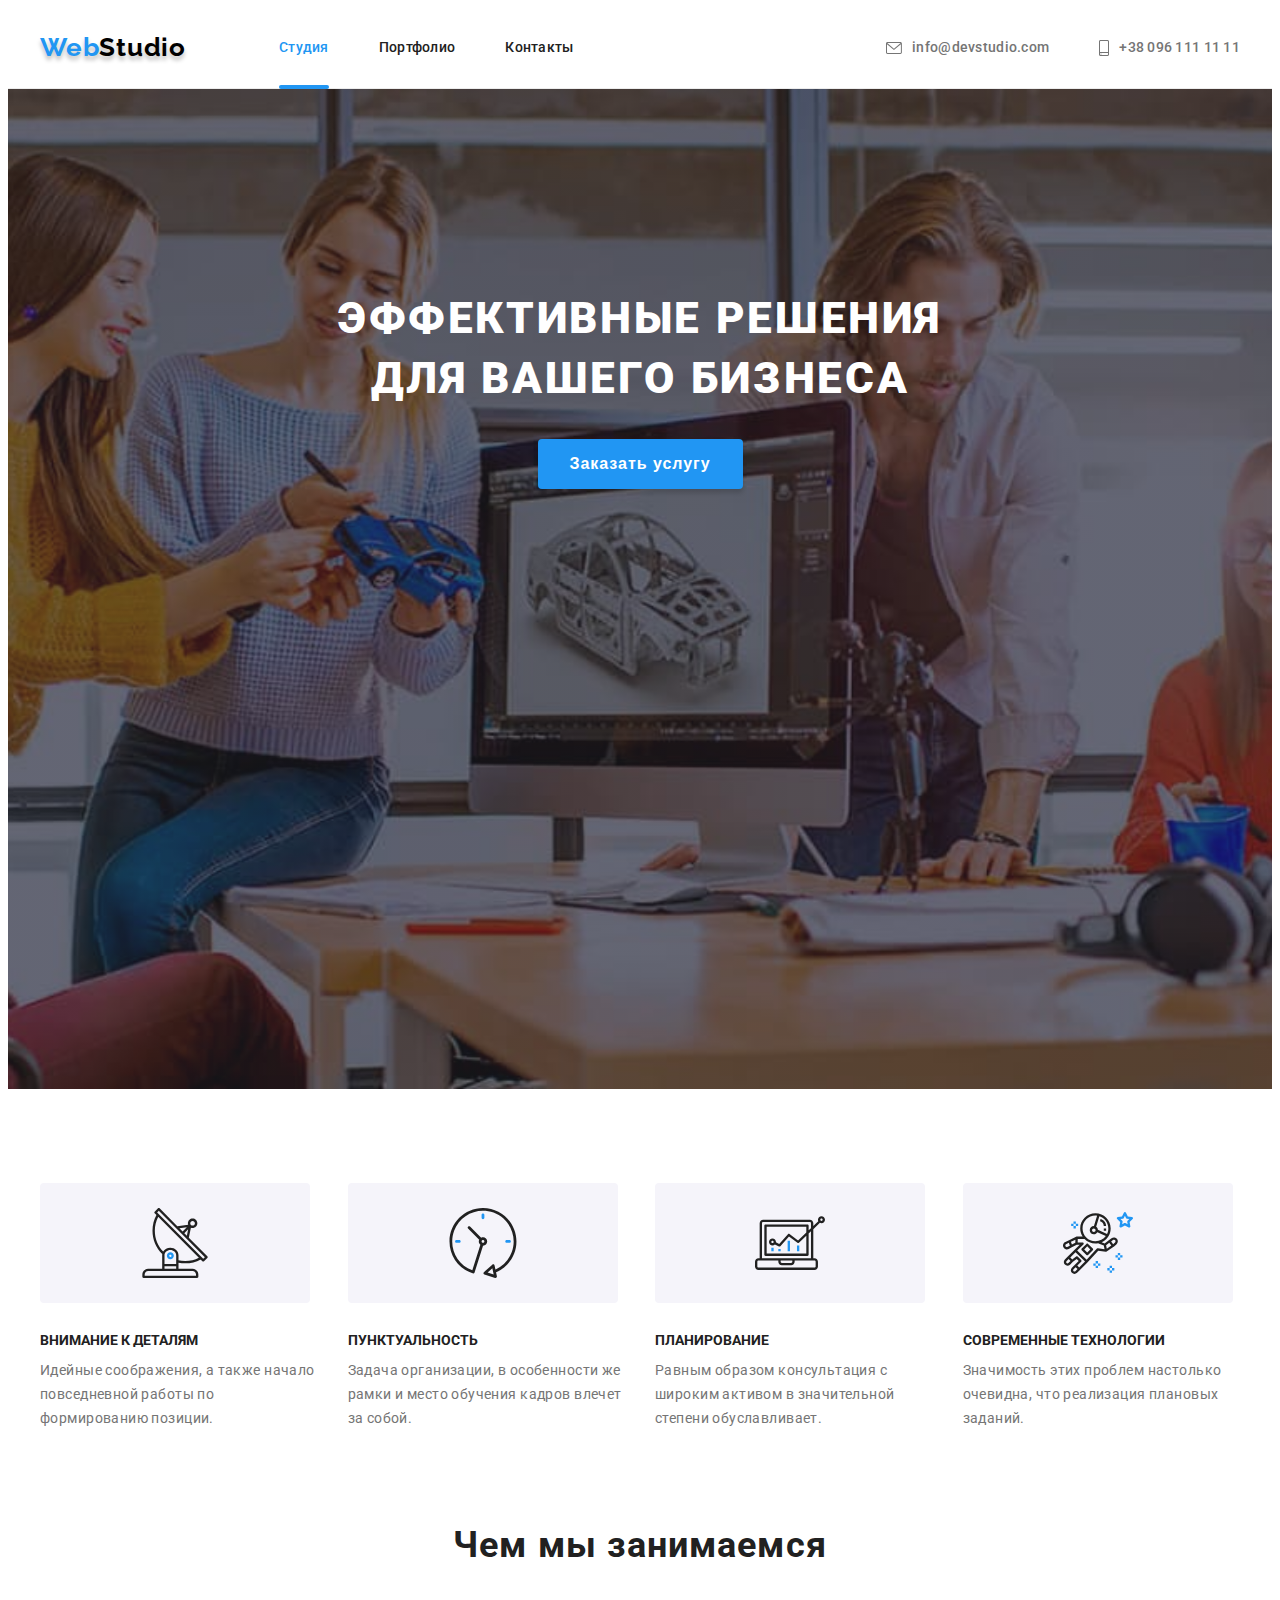
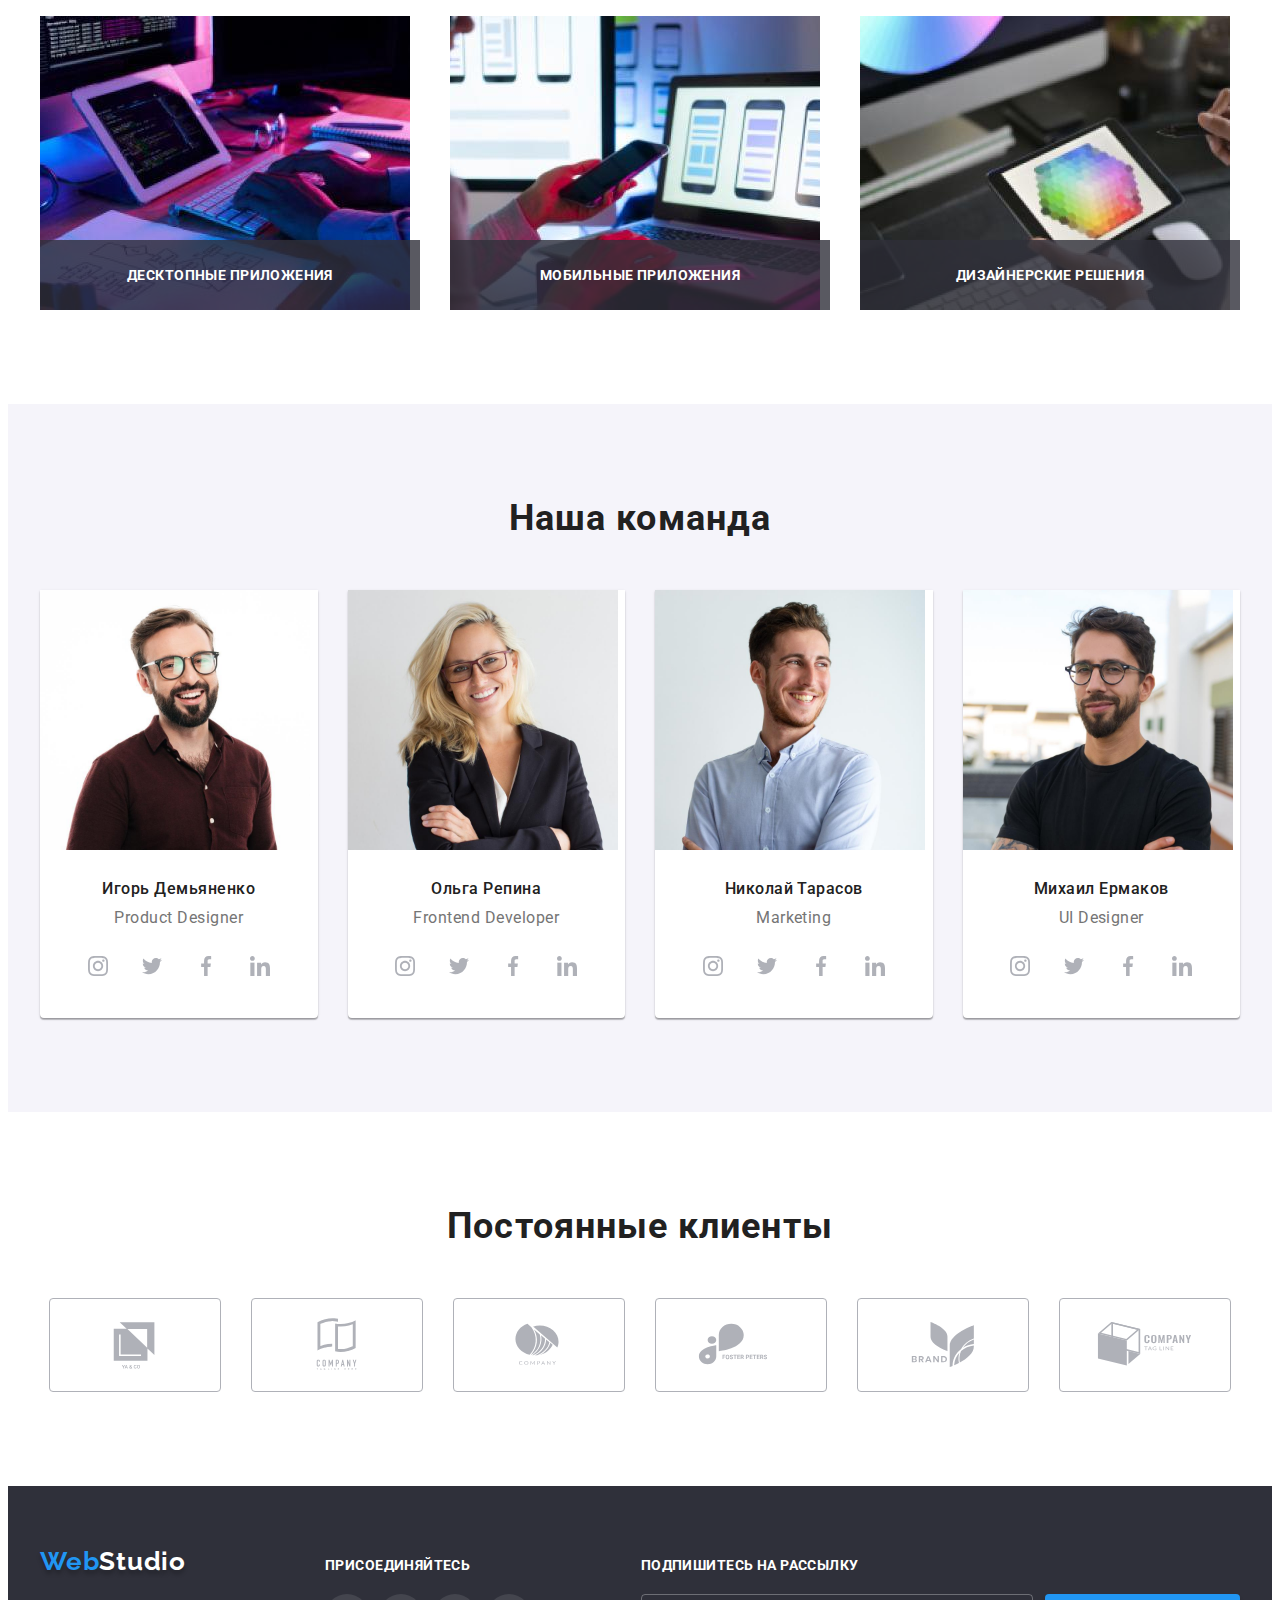
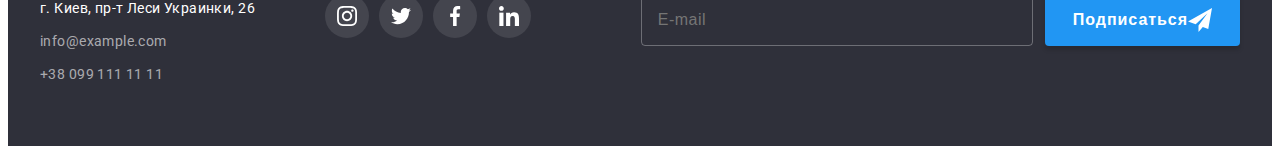
==== index.html @ dba94c2a "q1" ====
<!DOCTYPE html>
<html lang="ru">
  <head>
    <meta charset="UTF-8" />
    <meta http-equiv="X-UA-Compatible" content="IE=edge" />
    <meta name="viewport" content="width=device-width, initial-scale=1.0" />
    <title>Document</title>
    <link rel="preconnect" href="https://fonts.googleapis.com" />
    <link rel="preconnect" href="https://fonts.gstatic.com" crossorigin />
    <link
      href="https://fonts.googleapis.com/css2?family=Raleway:wght@700&family=Roboto:wght@400;500;700;900&display=swap"
      rel="stylesheet"
    />
    <link
      rel="stylesheet"
      href="https://cdnjs.cloudflare.com/ajax/libs/modern-normalize/1.1.0/modern-normalize.min.css"
      integrity="sha512-wpPYUAdjBVSE4KJnH1VR1HeZfpl1ub8YT/NKx4PuQ5NmX2tKuGu6U/JRp5y+Y8XG2tV+wKQpNHVUX03MfMFn9Q=="
      crossorigin="anonymous"
      referrerpolicy="no-referrer"
    />
    <link
      rel="stylesheet"
      href="https://cdnjs.cloudflare.com/ajax/libs/animate.css/4.1.1/animate.min.css"
    />
    <link rel="stylesheet" href="./css/styles.css" />
  </head>

  <body>
    <!--Верхняя линия-->
    <header class="header">
      <div class="container head-container">
        <a lang="en" href="index.html" class="logo logo-head link"
          ><span class="logo-blue">Web</span>Studio</a
        >
        <nav class="header-nav">
          <ul class="nav-list list">
            <li class="nav-item">
              <a class="nav-link link current" href="index.html">Студия</a>
            </li>
            <li class="nav-item">
              <a class="nav-link link" href="portfolio.html">Портфолио</a>
            </li>
            <li class="nav-item">
              <a class="nav-link link" href="">Контакты</a>
            </li>
          </ul>
        </nav>

        <ul class="contacts-list list">
          <li class="contacts-item">
            <a class="contacts-link link" href="mailto:info@devstudio.com">
              <svg class="icon-contacts" width="16" height="12">
                <use href="./images/icons.svg#icon-mail"></use>
              </svg>
              info@devstudio.com
            </a>
          </li>
          <li class="contacts-item">
            <a class="contacts-link link" href="tel:+380961111111">
              <svg class="icon-contacts" width="10" height="16">
                <use href="./images/icons.svg#icon-smartphone"></use>
              </svg>
              +38 096 111 11 11
            </a>
          </li>
        </ul>
      </div>
    </header>

    <!-- герой -->
    <main>
      <!--Шапка-->
      <section class="hero">
        <div class="container">
          <h1 class="hero-title">Эффективные решения для вашего бизнеса</h1>
          <button type="button" class="button-primary" data-modal-open>
            Заказать услугу
          </button>
        </div>
      </section>

      <!--Особености-->
      <section class="section">
        <div class="container">
          <h2 class="section-title visually-hidden">Особености</h2>
          <ul class="features-list list">
            <li class="features-item icon-antenna">
              <div class="features-icon">
                <svg width="70" height="70">
                  <use href="./images/icons.svg#icon-antenna"></use>
                </svg>
              </div>
              <h3 class="features-item-title">Внимание к деталям</h3>
              <p class="features-dsc">
                Идейные соображения, а также начало повседневной работы по
                формированию позиции.
              </p>
            </li>
            <li class="features-item icon-clock">
              <div class="features-icon">
                <svg width="70" height="70">
                  <use href="./images/icons.svg#icon-clock"></use>
                </svg>
              </div>
              <h3 class="features-item-title">Пунктуальность</h3>
              <p class="features-dsc">
                Задача организации, в особенности же рамки и место обучения
                кадров влечет за собой.
              </p>
            </li>
            <li class="features-item icon-diagram">
              <div class="features-icon">
                <svg width="70" height="70">
                  <use href="./images/icons.svg#icon-diagram"></use>
                </svg>
              </div>
              <h3 class="features-item-title">Планирование</h3>
              <p class="features-dsc">
                Равным образом консультация с широким активом в значительной
                степени обуславливает.
              </p>
            </li>
            <li class="features-item icon-astronaut">
              <div class="features-icon">
                <svg width="70" height="70">
                  <use href="./images/icons.svg#icon-astronaut"></use>
                </svg>
              </div>
              <h3 class="features-item-title">Современные технологии</h3>
              <p class="features-dsc">
                Значимость этих проблем настолько очевидна, что реализация
                плановых заданий.
              </p>
            </li>
          </ul>
        </div>
      </section>

      <!--Чем мы занимаемся-->
      <section class="section work">
        <div class="container">
          <h2 class="section-title">Чем мы занимаемся</h2>
          <ul class="work-list list">
            <li class="work-item">
              <img
                src=" ./images/box1.jpg"
                alt="чем-то занимаються"
                width="370"
                height="294"
              />
              <p class="work-dsc">Десктопные приложения</p>
            </li>
            <li class="work-item">
              <img
                src="./images/box2.jpg"
                alt="чем-то занимаються"
                width="370"
                height="294"
              />
              <p class="work-dsc">Мобильные приложения</p>
            </li>
            <li class="work-item">
              <img
                src="./images/box3.jpg"
                alt="чем-то занимаються"
                width="370"
                height="294"
              />
              <p class="work-dsc">Дизайнерские решения</p>
            </li>
          </ul>
        </div>
      </section>

      <!--Наша команда-->
      <section class="section teem">
        <div class="container">
          <h2 class="section-title">Наша команда</h2>
          <ul class="teem-list list">
            <li class="teem-item">
              <img
                src="./images/imgid.jpg"
                alt="фото:Игорь Демьяненко"
                width="270"
                height="260"
              />
              <div class="teem-title-dsc">
                <h3 class="teem-name-title">Игорь Демьяненко</h3>
                <p lang="en" class="teem-dsc">Product Designer</p>
                <ul class="list social-list">
                  <li class="social-item">
                    <a class="social-link link" href="">
                      <svg class="social-icon" width="20" height="20">
                        <use href="./images/icons.svg#icon-instagram"></use>
                      </svg>
                    </a>
                  </li>
                  <li class="social-item">
                    <a class="social-link link" href="">
                      <svg class="social-icon" width="20" height="20">
                        <use href="./images/icons.svg#icon-twitter"></use>
                      </svg>
                    </a>
                  </li>
                  <li class="social-item">
                    <a class="social-link link" href="">
                      <svg class="social-icon" width="20" height="20">
                        <use href="./images/icons.svg#icon-facebook"></use>
                      </svg>
                    </a>
                  </li>
                  <li class="social-item">
                    <a class="social-link link" href="">
                      <svg class="social-icon" width="20" height="20">
                        <use href="./images/icons.svg#icon-linkedin"></use>
                      </svg>
                    </a>
                  </li>
                </ul>
              </div>
            </li>

            <li class="teem-item">
              <img
                src="./images/imgor.jpg"
                alt="фото:Ольга Репина"
                width="270"
                height="260"
              />
              <div class="teem-title-dsc">
                <h3 class="teem-name-title">Ольга Репина</h3>
                <p lang="en" class="teem-dsc">Frontend Developer</p>
                <ul class="list social-list">
                  <li class="social-item">
                    <a class="social-link link" href="">
                      <svg class="social-icon" width="20" height="20">
                        <use href="./images/icons.svg#icon-instagram"></use>
                      </svg>
                    </a>
                  </li>
                  <li class="social-item">
                    <a class="social-link link" href="">
                      <svg class="social-icon" width="20" height="20">
                        <use href="./images/icons.svg#icon-twitter"></use>
                      </svg>
                    </a>
                  </li>
                  <li class="social-item">
                    <a class="social-link link" href="">
                      <svg class="social-icon" width="20" height="20">
                        <use href="./images/icons.svg#icon-facebook"></use>
                      </svg>
                    </a>
                  </li>
                  <li class="social-item">
                    <a class="social-link link" href="">
                      <svg class="social-icon" width="20" height="20">
                        <use href="./images/icons.svg#icon-linkedin"></use>
                      </svg>
                    </a>
                  </li>
                </ul>
              </div>
            </li>

            <li class="teem-item">
              <img
                src="./images/imgnt.jpg"
                alt="фото:Николай Тарасов"
                width="270"
                height="260"
              />
              <div class="teem-title-dsc">
                <h3 class="teem-name-title">Николай Тарасов</h3>
                <p lang="en" class="teem-dsc">Marketing</p>
                <ul class="list social-list">
                  <li class="social-item">
                    <a class="social-link link" href="">
                      <svg class="social-icon" width="20" height="20">
                        <use href="./images/icons.svg#icon-instagram"></use>
                      </svg>
                    </a>
                  </li>
                  <li class="social-item">
                    <a class="social-link link" href="">
                      <svg class="social-icon" width="20" height="20">
                        <use href="./images/icons.svg#icon-twitter"></use>
                      </svg>
                    </a>
                  </li>
                  <li class="social-item">
                    <a class="social-link link" href="">
                      <svg class="social-icon" width="20" height="20">
                        <use href="./images/icons.svg#icon-facebook"></use>
                      </svg>
                    </a>
                  </li>
                  <li class="social-item">
                    <a class="social-link link" href="">
                      <svg class="social-icon" width="20" height="20">
                        <use href="./images/icons.svg#icon-linkedin"></use>
                      </svg>
                    </a>
                  </li>
                </ul>
              </div>
            </li>

            <li class="teem-item">
              <img
                src="./images/imgme.jpg"
                alt="фото:Михаил Ермаков"
                width="270"
                height="260"
              />
              <div class="teem-title-dsc">
                <h3 class="teem-name-title">Михаил Ермаков</h3>
                <p lang="en" class="teem-dsc">UI Designer</p>
                <ul class="list social-list">
                  <li class="social-item">
                    <a class="social-link link" href="">
                      <svg class="social-icon" width="20" height="20">
                        <use href="./images/icons.svg#icon-instagram"></use>
                      </svg>
                    </a>
                  </li>
                  <li class="social-item">
                    <a class="social-link link" href="">
                      <svg class="social-icon" width="20" height="20">
                        <use href="./images/icons.svg#icon-twitter"></use>
                      </svg>
                    </a>
                  </li>
                  <li class="social-item">
                    <a class="social-link link" href="">
                      <svg class="social-icon" width="20" height="20">
                        <use href="./images/icons.svg#icon-facebook"></use>
                      </svg>
                    </a>
                  </li>
                  <li class="social-item">
                    <a class="social-link link" href="">
                      <svg class="social-icon" width="20" height="20">
                        <use href="./images/icons.svg#icon-linkedin"></use>
                      </svg>
                    </a>
                  </li>
                </ul>
              </div>
            </li>
          </ul>
        </div>
      </section>

      <!-- Клиенты -->

      <section class="section">
        <div class="container">
          <h2 class="section-title">Постоянные клиенты</h2>
          <ul class="client-list list">
            <li class="client-item">
              <a class="client-link" href="">
                <svg width="106" height="60">
                  <use href="./images/icons.svg#icon-client1"></use>
                </svg>
              </a>
            </li>
            <li class="client-item">
              <a class="client-link" href="">
                <svg width="106" height="60">
                  <use href="./images/icons.svg#icon-client2"></use>
                </svg>
              </a>
            </li>
            <li class="client-item">
              <a class="client-link" href="">
                <svg width="106" height="60">
                  <use href="./images/icons.svg#icon-client3"></use>
                </svg>
              </a>
            </li>
            <li class="client-item">
              <a class="client-link" href="">
                <svg width="106" height="60">
                  <use href="./images/icons.svg#icon-client4"></use>
                </svg>
              </a>
            </li>
            <li class="client-item">
              <a class="client-link" href="">
                <svg width="106" height="60">
                  <use href="./images/icons.svg#icon-client5"></use>
                </svg>
              </a>
            </li>
            <li class="client-item">
              <a class="client-link" href="">
                <svg width="106" height="60">
                  <use href="./images/icons.svg#icon-client6"></use>
                </svg>
              </a>
            </li>
          </ul>
        </div>
      </section>
    </main>

    <!--Подвал-->
    <footer class="footer">
      <div class="container footer-blocks">
        <div class="footer-address">
          <a class="logo logo-footer link" href="/"
            ><span class="logo-blue">Web</span>Studio</a
          >

          <address>
            <ul class="contacts-footer-list list">
              <li class="footer-item">
                <a
                  class="map-link link"
                  href="https://www.google.com/maps/place/%D0%B1%D1%83%D0%BB.+%D0%9B%D0%B5%D1%81%D0%B8+%D0%A3%D0%BA%D1%80%D0%B0%D0%B8%D0%BD%D0%BA%D0%B8,+26,+%D0%9A%D0%B8%D0%B5%D0%B2,+02000/@50.4265807,30.5361971,17z/data=!3m1!4b1!4m5!3m4!1s0x40d4cf0e033ecbe9:0x57a4dffefec77da0!8m2!3d50.4265807!4d30.5383858"
                >
                  г. Киев, пр-т Леси Украинки, 26</a
                >
              </li>
              <li class="footer-item">
                <a
                  class="footer-contacts-link link"
                  href="mailto:info@example.com"
                  >info@example.com</a
                >
              </li>
              <li class="footer-item">
                <a class="footer-contacts-link link" href="tel:+380991111111"
                  >+38 099 111 11 11</a
                >
              </li>
            </ul>
          </address>
        </div>

        <div class="footer-social">
          <h2 class="footer-title">Присоединяйтесь</h2>
          <ul class="footer-social-list list">
            <li class="footer-social-item">
              <a class="footer-social-link link" href="">
                <svg class="footer-social-icon" width="20" height="20">
                  <use href="./images/icons.svg#icon-instagram"></use>
                </svg>
              </a>
            </li>
            <li class="footer-social-item">
              <a class="footer-social-link link" href="">
                <svg class="footer-social-icon" width="20" height="20">
                  <use href="./images/icons.svg#icon-twitter"></use>
                </svg>
              </a>
            </li>
            <li class="footer-social-item">
              <a class="footer-social-link link" href="">
                <svg class="footer-social-icon" width="20" height="20">
                  <use href="./images/icons.svg#icon-facebook"></use>
                </svg>
              </a>
            </li>
            <li class="footer-social-item">
              <a class="footer-social-link link" href="">
                <svg class="footer-social-icon" width="20" height="20">
                  <use href="./images/icons.svg#icon-linkedin"></use>
                </svg>
              </a>
            </li>
          </ul>
        </div>

        <div class="footer-subscrib">
          <h2 class="footer-title">Подпишитесь на рассылку</h2>
          <div class="footer-subscrib-block">
            <input
              class="footer-input"
              type="email"
              name="email"
              id="footer-email"
              placeholder="E-mail"
            />
            <button class="button-primary button-footer" type="submit">
              Подписаться
              <svg class="icon-send" width="24" height="24">
                <use href="./images/icons.svg#icon-send"></use>
              </svg>
            </button>
          </div>
        </div>
      </div>
    </footer>

    <!-- modal -->

    <div class="backdrop is-hidden" data-modal>
      <div class="modal">
        <button type="button" class="close-btn" data-modal-close>
          <svg class="close-icon" width="18" height="18">
            <use href="./images/icons.svg#icon-close"></use>
          </svg>
        </button>
        <h2 class="modal-title">Оставьте свои данные, мы вам перезвоним</h2>
        <form class="js-speaker-form form" autocomplete="off">
          <div class="form-field">
            <label for="name" class="form-label">Имя</label>
            <div class="form-item">
              <input class="form-input" type="text" name="name" id="name" />
              <svg class="form-icon" width="18" height="18">
                <use href="./images/icons.svg#icon-person-black"></use>
              </svg>
            </div>
          </div>

          <div class="form-field">
            <label for="tel" class="form-label">Телефон</label>
            <div class="form-item">
              <input class="form-input" type="tel" name="tel" id="tel" />
              <svg class="form-icon" width="18" height="18">
                <use href="./images/icons.svg#icon-phone-black"></use>
              </svg>
            </div>
          </div>

          <div class="form-field">
            <label for="email" class="form-label">Почта</label>
            <div class="form-item">
              <input class="form-input" type="email" name="email" id="email" />
              <svg class="form-icon" width="18" height="18">
                <use href="./images/icons.svg#icon-email-black"></use>
              </svg>
            </div>
          </div>

          <div class="form-field">
            <label for="comment" class="form-label">Комментарий</label>
            <textarea
              class="form-textarea form-input"
              name="comment"
              id="comment"
              placeholder="Введите текст"
            ></textarea>
          </div>

          <label class="checkbox-label" for="policy">
            <input
              class="checkbox"
              type="checkbox"
              name="policy"
              value="policy"
              id="policy"
            />
            <span class="checkbox-icon"></span>
            Соглашаюсь с рассылкой и принимаю
            <a class="checkbox-link" href="">Условия договора</a>
          </label>
          <button class="button-primary button-modal" type="submit">
            Отправить
          </button>
        </form>
      </div>
    </div>
    <script src="./js/modal.js"></script>
  </body>
</html>
---- css/styles.css ----
:root {
  --primary-text-color: #757575;
  --title-text-color: #212121;
  --accent-color: #2196f3;
  --primary-white-color: #ffffff;
  --second-background: #f5f4fa;
  --hero-footer-background: #2f303a;
  --border: #ececec;
  --border-client: #afb1b8;
  --icon: #afb1b8;
}

.container {
  width: 1200px;
  margin: 0 auto;
  padding-left: 15px;
  padding-right: 15px;
}

p,
h1,
h2,
h3,
h4,
h5,
h6 {
  margin: 0;
}

img {
  display: block;
  max-width: 100%;
  height: auto;
}

body {
  font-family: Roboto, sans-serif;
  color: var(--primary-text-color);
  background-color: var(--primary-white-color);
}

.link {
  display: block;
  text-decoration: none;
}

.list {
  margin: 0;
  padding: 0;
  list-style: none;
}

.visually-hidden {
  position: absolute;
  width: 1px;
  height: 1px;
  margin: -1px;
  padding: 0;
  overflow: hidden;
  border: 0;
  clip: rect(0 0 0 0);
}

.section {
  padding-top: 94px;
  padding-bottom: 94px;
}

.section-title {
  font-weight: 700;
  font-size: 36px;
  line-height: 1.16;
  text-align: center;
  letter-spacing: 0.03em;
  color: var(--title-text-color);
  margin-bottom: 50px;
}

/* -------------------HEADER------------------- */

.header {
  width: 100%;
  background-color: var(--primary-white-color);
  border-bottom: 1px solid var(--border);
}

.head-container {
  display: flex;
  align-items: center;
}

.logo {
  font-family: Raleway, sans-serif;
  font-weight: 700;
  font-size: 26px;
  line-height: 1.19;
  letter-spacing: 0.03em;
  color: #000000;
  text-shadow: 0px 4px 4px rgba(0, 0, 0, 0.25);
}

.logo-head {
  margin-right: 93px;
  padding-top: 24px;
  padding-bottom: 25px;
}

.logo-blue {
  color: var(--accent-color);
}

.nav-list {
  display: flex;
}

.nav-item:not(:last-child) {
  margin-right: 50px;
}

.nav-link {
  position: relative;
  font-weight: 500;
  font-size: 14px;
  line-height: 1.14;
  letter-spacing: 0.02em;
  color: var(--title-text-color);
  transition: color 250ms cubic-bezier(0.4, 0, 0.2, 1);
}

.current {
  color: var(--accent-color);
}

.current::after {
  position: absolute;
  content: '';
  width: 100%;
  height: 4px;
  border-radius: 2px;
  background-color: var(--accent-color);
  left: 0;
  bottom: -33px;
}

.nav-link:hover,
.nav-link:focus {
  color: var(--accent-color);
}

.contacts-list {
  display: flex;
  margin-left: auto;
  align-items: center;
}

.contacts-item:not(:last-child) {
  margin-right: 50px;
}

.contacts-link {
  font-weight: 500;
  font-size: 14px;
  line-height: 1.14;
  letter-spacing: 0.02em;
  color: var(--primary-text-color);
  display: flex;
  align-items: center;
  transition: color 250ms cubic-bezier(0.4, 0, 0.2, 1);
}

.contacts-link:hover,
.contacts-link:focus {
  color: var(--accent-color);
}

.icon-contacts {
  fill: currentColor;
  margin-right: 10px;
}

/* ------------------HERO-------------------- */

.hero {
  background-color: var(--hero-footer-background);
  padding-top: 200px;
  padding-bottom: 200px;
  text-align: center;

  max-width: 1600px;
  height: 600px;
  margin-left: auto;
  margin-right: auto;
  background-image: linear-gradient(
      to right,
      rgba(47, 48, 58, 0.4),
      rgba(47, 48, 58, 0.4)
    ),
    url(../images/hero.jpg);
  background-repeat: no-repeat;
  background-position: center;
  background-size: cover;
}

.hero-title {
  font-weight: 900;
  font-size: 44px;
  line-height: 1.36;
  text-align: center;
  letter-spacing: 0.06em;
  text-transform: uppercase;
  color: var(--primary-white-color);

  max-width: 696px;
  margin: 0 auto;
  margin-bottom: 30px;
}

.button-primary {
  font-weight: 700;
  font-size: 16px;
  line-height: 1.87;
  letter-spacing: 0.06em;
  color: var(--primary-white-color);
  background-color: var(--accent-color);
  border-radius: 4px;
  border: none;
  cursor: pointer;
  box-shadow: 0px 4px 4px rgba(0, 0, 0, 0.15);
  padding: 10px 32px;
  transition: color 250ms cubic-bezier(0.4, 0, 0.2, 1),
    background-color 250ms cubic-bezier(0.4, 0, 0.2, 1);
}

.button-primary:hover,
.button-primary:focus {
  background-color: #0a6cbd;
}

/* -------------------ОСОБЕНОСТИ ---------------*/

.features-list {
  display: flex;
  margin-left: -30px;
}

.features-item {
  margin-left: 30px;
  flex-basis: calc(100% / 4 - 30px);
}

.features-icon {
  display: flex;
  justify-content: center;
  align-items: center;
  border-radius: 4px;
  background-color: var(--second-background);
  width: 270px;
  height: 120px;
  margin-bottom: 30px;
}

.features-item-title {
  font-weight: 700;
  font-size: 14px;
  line-height: 1.14;

  text-transform: uppercase;
  color: var(--title-text-color);

  margin-bottom: 10px;
}

.features-dsc {
  font-size: 14px;
  line-height: 1.71;
  letter-spacing: 0.03em;
}

/*------------------- РОБОТЫ---------------------- */

.work {
  padding-top: 0;
}

.work-list {
  display: flex;
  margin-left: -30px;
}

.work-item {
  position: relative;
  margin-left: 30px;
  flex-basis: calc(100% / 3 - 30px);
}

.work-dsc {
  position: absolute;
  bottom: 0;
  width: 100%;
  text-align: center;
  padding: 27px 0px;
  font-weight: 700;
  font-size: 14px;
  line-height: calc(16 / 14);
  text-align: center;
  letter-spacing: 0.03em;
  text-transform: uppercase;
  color: var(--primary-white-color);
  background-color: rgba(47, 48, 58, 0.8);
}

/*--------------------- КОМАНДА -----------------*/
.teem {
  background-color: var(--second-background);
}
.teem-list {
  display: flex;
  margin-left: -30px;
}

.teem-item {
  background: var(--primary-white-color);
  box-shadow: 0px 1px 3px rgba(0, 0, 0, 0.12), 0px 1px 1px rgba(0, 0, 0, 0.14),
    0px 2px 1px rgba(0, 0, 0, 0.2);
  border-radius: 0px 0px 4px 4px;
  margin-left: 30px;
  flex-basis: calc(100% / 4 - 30px);
}

.teem-title-dsc {
  padding-top: 30px;
  padding-bottom: 30px;
}

.teem-name-title {
  font-weight: 500;
  font-size: 16px;
  line-height: 1.18;
  text-align: center;
  letter-spacing: 0.03em;
  color: var(--title-text-color);

  margin-bottom: 10px;
}

.teem-dsc {
  font-size: 16px;
  line-height: 1.18;
  text-align: center;
  letter-spacing: 0.03em;
  margin-bottom: 16px;
}

.social-list {
  display: flex;
  justify-content: center;
}

.social-item {
  width: 44px;
  height: 44px;
}

.social-item + .social-item {
  margin-left: 10px;
}

.social-link {
  width: 100%;
  height: 100%;
  border-radius: 50%;
  background-color: var(--primary-white-color);
  display: flex;
  align-items: center;
  justify-content: center;
  transition: background-color 250ms cubic-bezier(0.4, 0, 0.2, 1);
}

.social-link:hover,
.social-link:focus {
  background-color: var(--accent-color);
}

.social-link:hover .social-icon,
.social-link:focus .social-icon {
  fill: var(--primary-white-color);
}

.social-icon {
  width: 20px;
  height: 20px;
  fill: var(--icon);
  transition: fill 250ms cubic-bezier(0.4, 0, 0.2, 1);
}

/* ----------------CLIENTS------------------ */

.client-list {
  display: flex;
  justify-content: center;
}

.client-item + .client-item {
  margin-left: 30px;
}

.client-link {
  display: flex;
  justify-content: center;
  align-items: center;
  width: 170px;
  height: 92px;
  border: 1px solid var(--border-client);
  border-radius: 4px;
  color: var(--icon);
  fill: currentColor;
  transition: fill 250ms cubic-bezier(0.4, 0, 0.2, 1),
    border-color 250ms cubic-bezier(0.4, 0, 0.2, 1);
}

.client-link:focus,
.client-link:hover {
  fill: var(--accent-color);
  border-color: var(--accent-color);
}

/* ----------------PORTFOLIO-----------------*/

.filter {
  display: flex;
  justify-content: center;
  margin-bottom: 50px;
}

.button-secondary {
  font-family: inherit;
  font-weight: 500;
  font-size: 16px;
  line-height: 1.62;
  letter-spacing: 0.03em;
  color: var(--title-text-color);
  background-color: var(--second-background);
  border-radius: 4px;
  border: none;
  cursor: pointer;
  padding: 6px 22px;
  transition: color 250ms cubic-bezier(0.4, 0, 0.2, 1),
    background-color 250ms cubic-bezier(0.4, 0, 0.2, 1),
    box-shadow 250ms cubic-bezier(0.4, 0, 0.2, 1);
}

.button-space:not(:last-child) {
  margin-right: 8px;
}

.button-secondary:hover,
.button-secondary:focus {
  color: var(--primary-white-color);
  background-color: var(--accent-color);
  box-shadow: 0px 3px 1px rgba(0, 0, 0, 0.1), 0px 1px 2px rgba(0, 0, 0, 0.08),
    0px 2px 2px rgba(0, 0, 0, 0.12);
}

.port-list {
  display: flex;
  flex-wrap: wrap;
  margin-left: -30px;
  margin-top: -30px;
}

.port-item {
  margin-left: 30px;
  margin-top: 30px;
  flex-basis: calc(100% / 3 - 30px);
}

.port-link:hover,
.port-link:focus {
  box-shadow: 0px 1px 1px rgba(0, 0, 0, 0.12), 0px 4px 4px rgba(0, 0, 0, 0.06),
    0px 4px 6px rgba(0, 0, 0, 0.16);
}

.border-item {
  padding: 20px 24px;
  background: var(--primary-white-color);
  border: 1px solid #eeeeee;
  border-top: none;
}

.port-item-title {
  font-weight: 700;
  font-size: 18px;
  line-height: 2;
  letter-spacing: 0.06em;
  color: var(--title-text-color);
  margin-bottom: 4px;
}

.port-link {
  transition: box-shadow 250ms cubic-bezier(0.4, 0, 0.2, 1);
}

.port-dsc {
  font-size: 16px;
  line-height: 1.87;
  letter-spacing: 0.03em;
  color: var(--primary-text-color);
}

.port-wrapper {
  position: relative;
  overflow: hidden;
}

.port-text {
  position: absolute;
  left: 0;
  top: 0;
  height: 100%;
  font-size: 18px;
  line-height: 1.56;
  letter-spacing: 0.03em;
  padding: 63px 24px;
  color: var(--primary-white-color);
  background: rgba(33, 150, 243, 0.9);
  transform: translateY(100%);
  transition: transform 250ms cubic-bezier(0.4, 0, 0.2, 1);
}

.port-link:hover .port-text,
.port-link:focus .port-text {
  transform: translateY(0);
}

/* ------------------FOOTER------------------- */

.footer {
  background-color: var(--hero-footer-background);
  padding-top: 60px;
  padding-bottom: 60px;
}

.footer-blocks {
  display: flex;
  align-items: baseline;
}

.footer-address {
  margin-right: 70px;
}
.logo-footer {
  color: var(--primary-white-color);
  margin-bottom: 20px;
}

.footer-item:not(:last-child) {
  margin-bottom: 9px;
}
.map-link {
  font-style: normal;
  font-size: 14px;
  line-height: 1.71;
  letter-spacing: 0.03em;
  color: var(--primary-white-color);
  transition: color 250ms cubic-bezier(0.4, 0, 0.2, 1);
}

.footer-contacts-link {
  font-style: normal;
  font-size: 14px;
  line-height: 1.71;
  letter-spacing: 0.03em;
  color: rgba(255, 255, 255, 0.6);
  transition: color 250ms cubic-bezier(0.4, 0, 0.2, 1);
}

.footer-contacts-link:hover,
.footer-contacts-link:focus,
.map-link:hover,
.map-link:focus {
  color: var(--accent-color);
}

.footer-title {
  font-weight: 700;
  font-size: 14px;
  line-height: 1.14;
  letter-spacing: 0.03em;
  text-transform: uppercase;
  color: var(--primary-white-color);
  margin-bottom: 20px;
}

.footer-social-list {
  display: flex;
}

.footer-social-item {
  width: 44px;
  height: 44px;
}

.footer-social-item + .footer-social-item {
  margin-left: 10px;
}

.footer-social-link {
  width: 100%;
  height: 100%;
  border-radius: 50%;
  background-color: rgba(255, 255, 255, 0.1);
  display: flex;
  align-items: center;
  justify-content: center;
  fill: var(--primary-white-color);
  transition: background-color 250ms cubic-bezier(0.4, 0, 0.2, 1);
}

.footer-social-link:hover,
.footer-social-link:focus {
  background-color: var(--accent-color);
}

.footer-subscrib {
  margin-left: auto;
}

.footer-subscrib-block {
  display: flex;
}

.footer-input {
  width: 358px;
  padding: 15px 16px;
  border-radius: 4px;
  border: 1px solid rgba(255, 255, 255, 0.3);
  outline: none;
  background: none;
  margin-right: 12px;

  font-size: 16px;
  line-height: 1.25;
  letter-spacing: 0.03em;
  color: var(--primary-white-color);
}

.footer-input:focus {
  border-color: var(--accent-color);
}

.button-footer {
  display: flex;
  justify-content: center;
  align-items: center;
  padding: 10px 28px;
}

/* ------------modal---------------- */

.backdrop {
  position: fixed;
  top: 0;
  left: 0;
  width: 100vw;
  height: 100vh;
  background-color: rgba(0, 0, 0, 0.2);
  transition: opacity 250ms, visibility 250ms;
}

.backdrop.is-hidden {
  opacity: 0;
  visibility: hidden;
  pointer-events: none;
}

.modal {
  position: absolute;
  top: 50%;
  left: 50%;
  transform: translate(-50%, -50%);
  width: 528px;
  min-height: 581px;
  background-color: var(--primary-white-color);
  box-shadow: 0px 1px 3px rgba(0, 0, 0, 0.12), 0px 1px 1px rgba(0, 0, 0, 0.14),
    0px 2px 1px rgba(0, 0, 0, 0.2);
  border-radius: 4px;
  padding: 40px;
}

.close-btn {
  position: absolute;
  top: 8px;
  right: 8px;
  width: 30px;
  height: 30px;
  border-radius: 50%;
  background: var(--primary-white-color);
  border: 1px solid rgba(0, 0, 0, 0.1);
  display: flex;
  align-items: center;
  justify-content: center;
  padding: 0;
  transition: fill 250ms cubic-bezier(0.4, 0, 0.2, 1);
  cursor: pointer;
}

.close-btn:hover,
.close-btn:focus {
  fill: var(--accent-color);
}

.modal-title {
  font-weight: 700;
  font-size: 20px;
  line-height: calc(23 / 20);
  text-align: center;
  letter-spacing: 0.03em;
  color: var(--title-text-color);
  margin-bottom: 12px;
}

.form-field {
  display: flex;
  flex-direction: column;
  margin-bottom: 12px;
}

.form-label {
  font-size: 12px;
  line-height: calc(14 / 12);
  letter-spacing: 0.01em;
  margin-bottom: 7px;
}

.form-item {
  position: relative;
}

.form-input {
  width: 100%;
  padding: 12px 16px 12px 42px;
  border-radius: 4px;
  border: 1px solid rgba(33, 33, 33, 0.2);
  outline: none;
  transition: border-color 250ms cubic-bezier(0.4, 0, 0.2, 1);
}

.form-input:focus {
  border-color: var(--accent-color);
}

.form-icon {
  position: absolute;
  top: 50%;
  transform: translateY(-50%);
  left: 12px;
  transition: fill 250ms cubic-bezier(0.4, 0, 0.2, 1);
}

.form-input:focus + .form-icon {
  fill: var(--accent-color);
}

.form-textarea {
  height: 120px;
  padding-left: 16px;
  resize: none;
}

.form-textarea::placeholder {
  font-size: 14px;
  line-height: calc(16 / 14);
  letter-spacing: 0.01em;
  color: rgba(117, 117, 117, 0.5);
}

.checkbox-label {
  display: flex;
  justify-content: center;
  align-items: center;
  margin-bottom: 30px;
}

.checkbox-label,
.checkbox-link {
  font-size: 14px;
  line-height: 1.71;
  letter-spacing: 0.03em;
}

.checkbox-icon {
  position: relative;
  width: 16px;
  height: 15px;
  margin-right: 8px;
  border: 2px solid #000000;
  border-radius: 2px;
  background-size: contain;
  transition: border 250ms cubic-bezier(0.4, 0, 0.2, 1);
  cursor: pointer;
}

.checkbox-icon:hover {
  border-color: var(--accent-color);
}

.checkbox {
  appearance: none;
  position: absolute;
}

.checkbox:checked + .checkbox-icon {
  display: block;
  border: 2px solid var(--accent-color);
  background-color: var(--accent-color);
  background-image: url(../images/checkbox.svg);
  background-size: contain;
  background-origin: border-box;
  background-repeat: no-repeat;
  background-position: center;
  transition: background-image 250ms cubic-bezier(0.4, 0, 0.2, 1);
}
/* 
.checkbox-label:focus .checkbox-icon,
.checkbox-label:hover .checkbox-icon {
  border: 2px solid var(--accent-color);
} */

.checkbox-link {
  margin-left: 5px;
  color: var(--primary-text-color);
}

.checkbox-link:hover,
.checkbox-link:focus {
  color: var(--accent-color);
}

.button-modal {
  display: block;
  margin: auto;
  padding: 10px 55px;
}
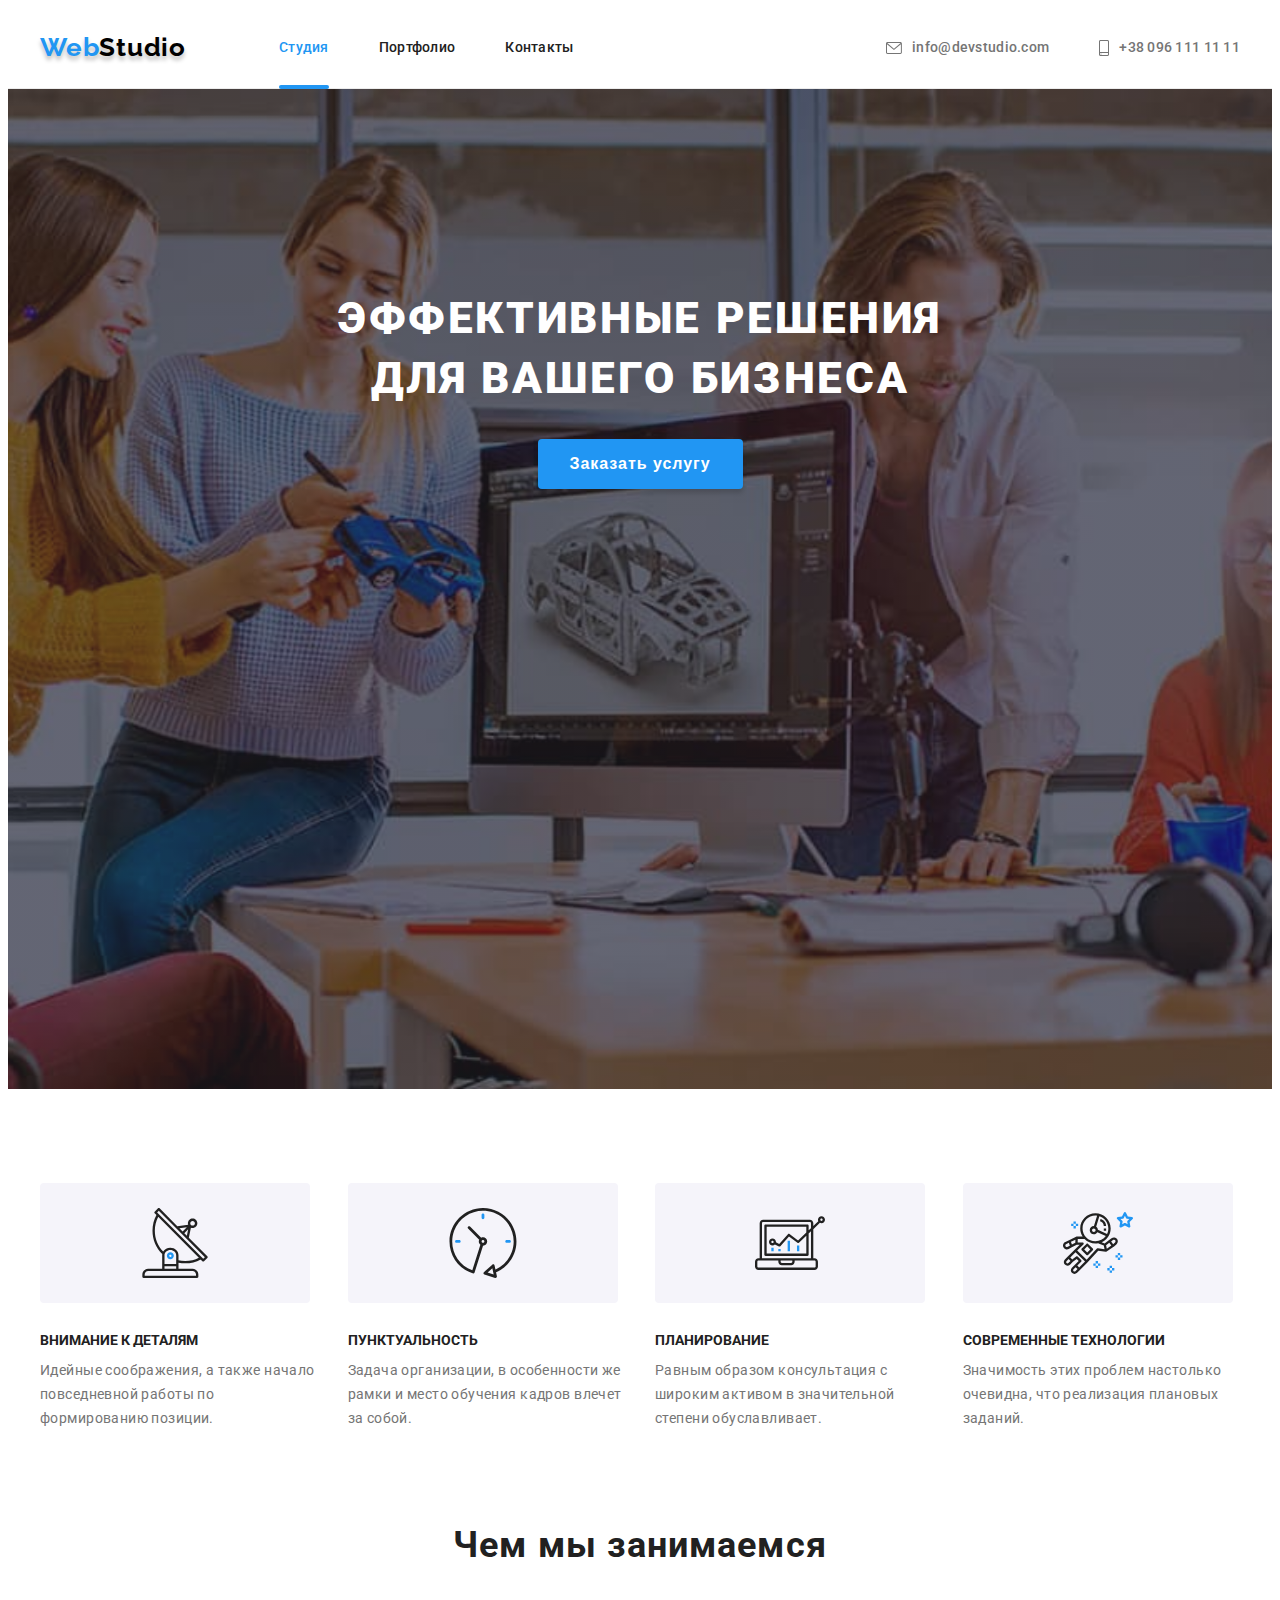
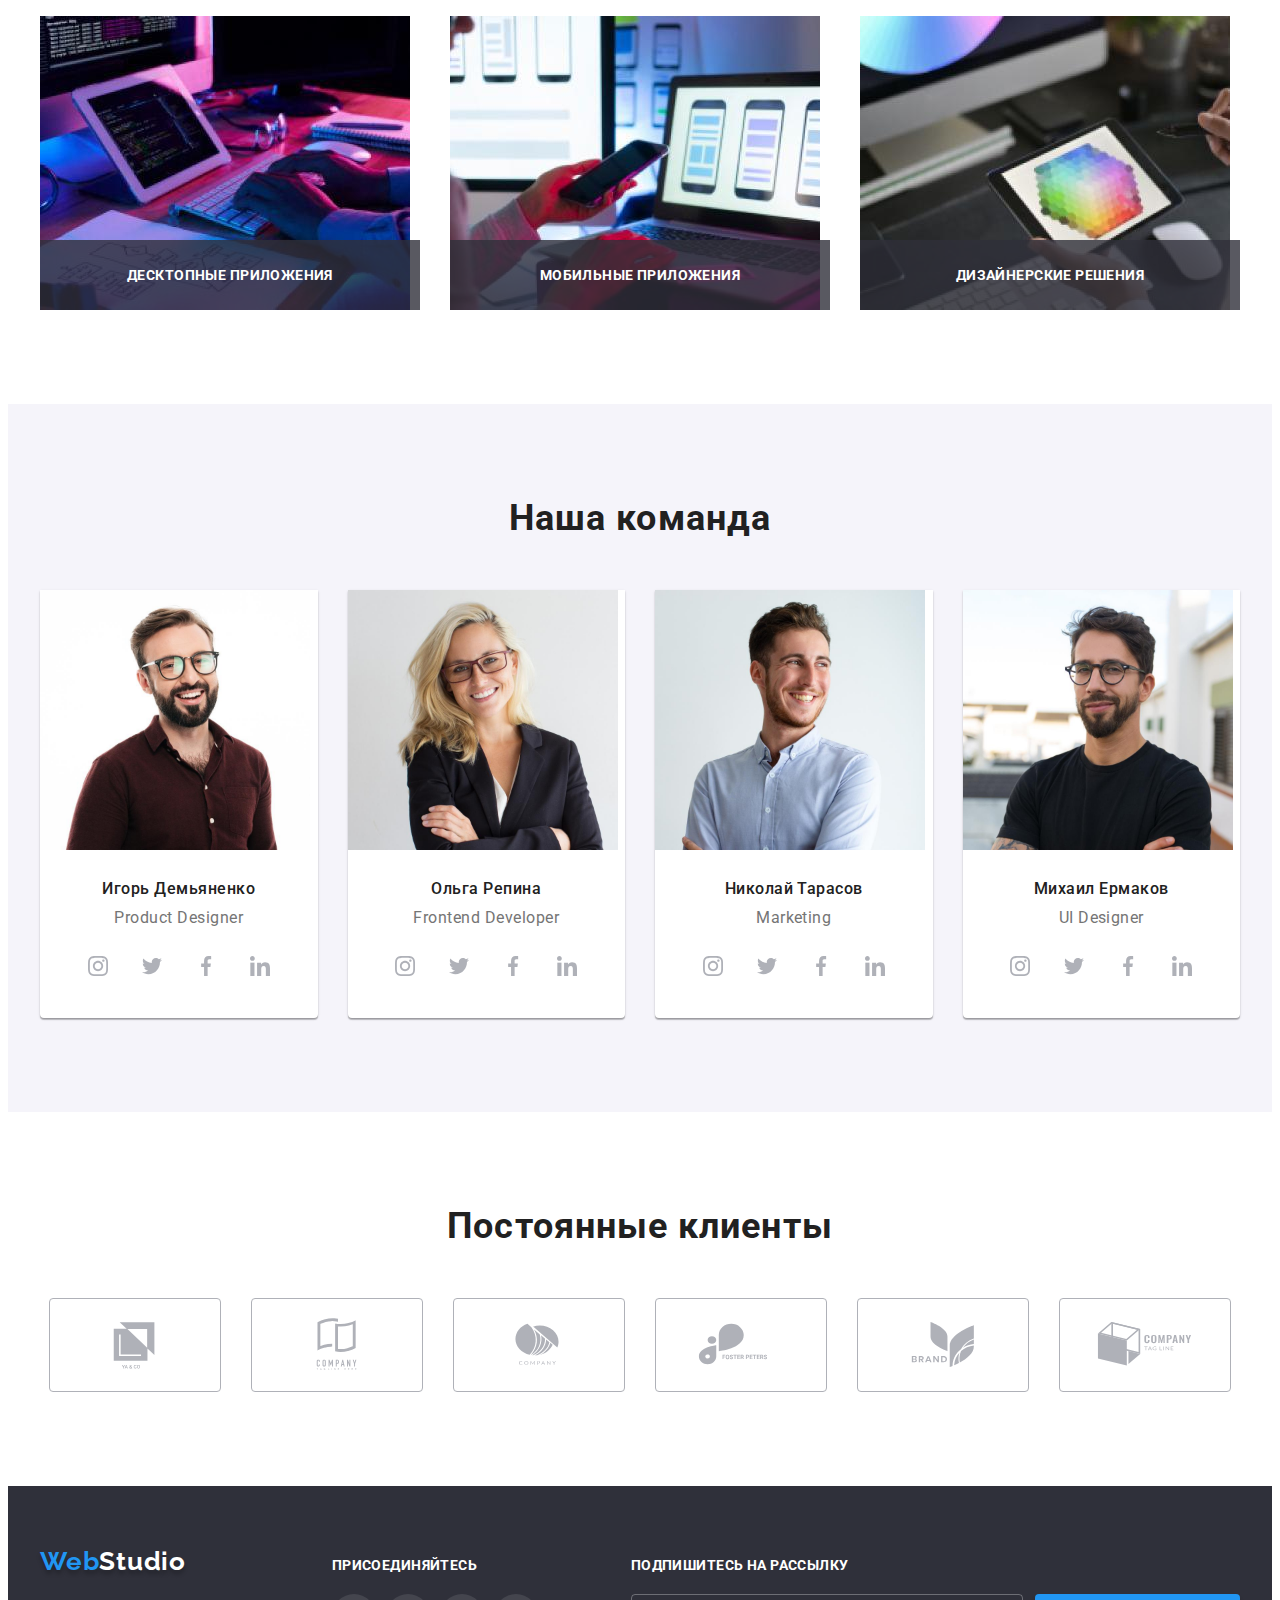
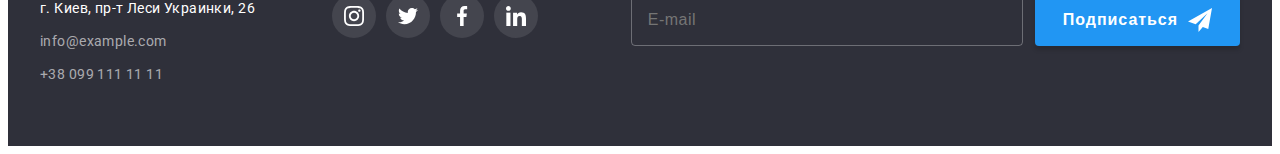
==== commit bbe72756: "q1" ====
--- a/index.html
+++ b/index.html
@@ -475,7 +475,7 @@
 
         <div class="footer-subscrib">
           <h2 class="footer-title">Подпишитесь на рассылку</h2>
-          <div class="footer-subscrib-block">
+          <form class="js-speaker-form footer-subscrib-block">
             <input
               class="footer-input"
               type="email"
@@ -489,7 +489,7 @@
                 <use href="./images/icons.svg#icon-send"></use>
               </svg>
             </button>
-          </div>
+          </form>
         </div>
       </div>
     </footer>
@@ -503,7 +503,7 @@
             <use href="./images/icons.svg#icon-close"></use>
           </svg>
         </button>
-        <h2 class="modal-title">Оставьте свои данные, мы вам перезвоним</h2>
+        <p class="modal-title">Оставьте свои данные, мы вам перезвоним</p>
         <form class="js-speaker-form form" autocomplete="off">
           <div class="form-field">
             <label for="name" class="form-label">Имя</label>
--- a/css/styles.css
+++ b/css/styles.css
@@ -547,6 +547,7 @@
 
 .footer-address {
   margin-right: 70px;
+  flex-grow: 1;
 }
 .logo-footer {
   color: var(--primary-white-color);
@@ -622,7 +623,7 @@
 }
 
 .footer-subscrib {
-  margin-left: auto;
+  margin-left: 93px;
 }
 
 .footer-subscrib-block {
@@ -653,6 +654,10 @@
   justify-content: center;
   align-items: center;
   padding: 10px 28px;
+}
+
+.icon-send {
+  margin-left: 10px;
 }
 
 /* ------------modal---------------- */
@@ -779,6 +784,7 @@
   justify-content: center;
   align-items: center;
   margin-bottom: 30px;
+  cursor: pointer;
 }
 
 .checkbox-label,
@@ -805,8 +811,14 @@
 }
 
 .checkbox {
-  appearance: none;
   position: absolute;
+  width: 1px;
+  height: 1px;
+  margin: -1px;
+  padding: 0;
+  overflow: hidden;
+  border: 0;
+  clip: rect(0 0 0 0);
 }
 
 .checkbox:checked + .checkbox-icon {
@@ -818,17 +830,12 @@
   background-origin: border-box;
   background-repeat: no-repeat;
   background-position: center;
-  transition: background-image 250ms cubic-bezier(0.4, 0, 0.2, 1);
-}
-/* 
-.checkbox-label:focus .checkbox-icon,
-.checkbox-label:hover .checkbox-icon {
-  border: 2px solid var(--accent-color);
-} */
+}
 
 .checkbox-link {
   margin-left: 5px;
   color: var(--primary-text-color);
+  transition: color 250ms cubic-bezier(0.4, 0, 0.2, 1);
 }
 
 .checkbox-link:hover,
